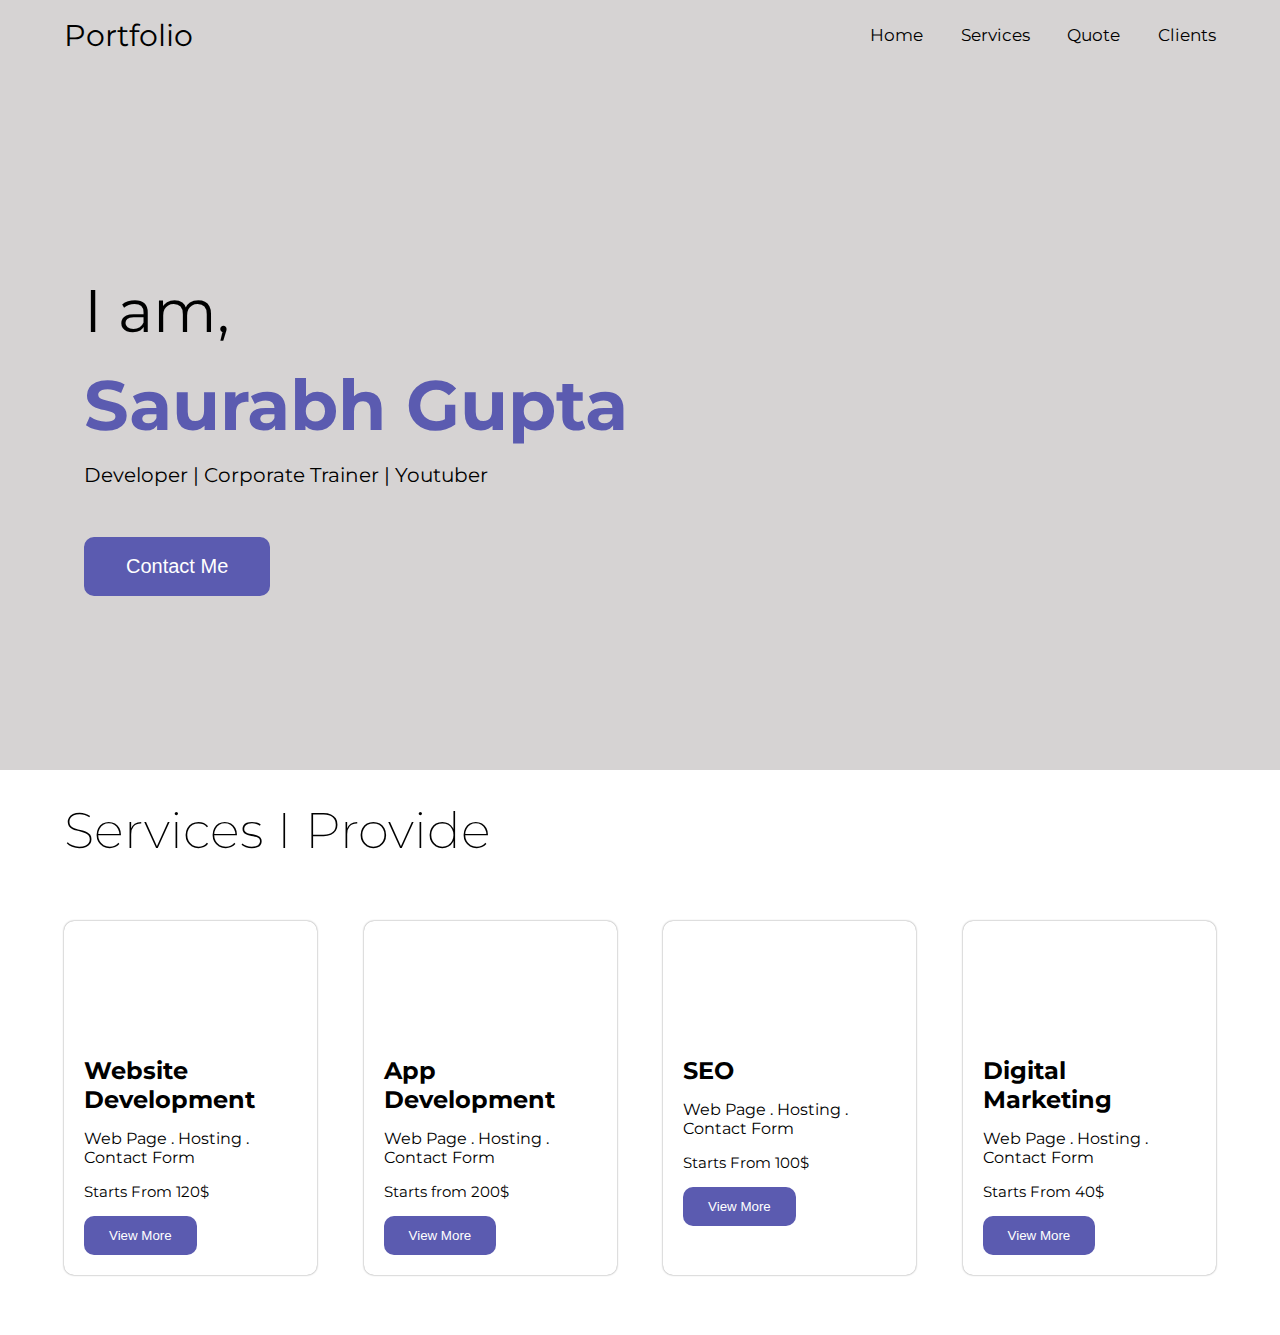
==== project/index.html @ 361332b0 "code files uploaded" ====
<!DOCTYPE html>
<html lang="en">
<head>
    <title>Portfolio</title>
    <link rel="stylesheet" href="https://cdnjs.cloudflare.com/ajax/libs/font-awesome/6.4.2/css/all.min.css" integrity="sha512-z3gLpd7yknf1YoNbCzqRKc4qyor8gaKU1qmn+CShxbuBusANI9QpRohGBreCFkKxLhei6S9CQXFEbbKuqLg0DA==" crossorigin="anonymous" referrerpolicy="no-referrer" />
    <link rel="stylesheet" href="./style.css">
</head>
<body>

    <!-- header  -->

        <header class="header">

                <div class="logo">
                    <p>Portfolio</p>
                </div>

                <nav class="nav">

                    <ul class="nav-links">
                        <li>Home</li>
                        <li>Services</li>
                        <li>Quote</li>
                        <li>Clients</li>
                    </ul>


                </nav>


        </header>


    <!-- banner  -->


        <section class="banner">

            <div class="details">
                <p class="t1">
                    I am,
                </p>
                <p class="t2">
                    Saurabh Gupta
                </p>
                <p class="desc">
                    Developer | Corporate Trainer | Youtuber
                </p>
                <button class="cta">
                    Contact Me
                </button>
            </div>

            <!-- <div class="person">
                <img class="person-img" src="./person.png" alt="">
            </div> -->

        </section>


    <!-- services  -->

        
        <section class="services">

            <h1 class="section-title">Services I Provide</h1>

            <div class="section-child">

                <div class="service">

                    <i class="fa-solid fa-laptop icon"></i>

                    <h2>Website Development</h2>

                    <p>Web Page . Hosting . Contact Form</p>

                    <p class="service-text">
                        Starts From 120$
                    </p>

                    <button class="service-btn">View More</button>


                </div>

                <div class="service">

                    <i class="fa-brands fa-app-store-ios icon"></i>

                    <h2>App Development</h2>

                    <p>Web Page . Hosting . Contact Form</p>

                    <p class="service-text">
                        Starts from 200$
                    </p>

                    <button class="service-btn">View More</button>


                </div>


                <div class="service">

                    <i class="fa-brands fa-google icon"></i>

                    <h2>SEO</h2>

                    <p>Web Page . Hosting . Contact Form</p>

                    <p class="service-text">
                        Starts From 100$
                    </p>

                    <button class="service-btn">View More</button>


                </div>

                <div class="service">

                    <i class="fa-brands fa-instagram icon"></i>

                    <h2>Digital Marketing</h2>

                    <p>Web Page . Hosting . Contact Form</p>

                    <p class="service-text">
                        Starts  From 40$
                    </p>

                    <button class="service-btn">View More</button>


                </div>


            </div>

        </section>


    <!-- acheivements  -->



    <!-- footer  -->
    
</body>
</html>
---- project/style.css ----
@import url('https://fonts.googleapis.com/css2?family=Montserrat:ital,wght@0,100;0,200;0,300;0,400;0,500;0,600;0,700;0,900;1,800&family=Mooli&display=swap');


*
{
    margin: 0px;
    padding: 0px;
    box-sizing: border-box;
}

.header 
{
    width: 100%;
    background-color: #d6d3d3;
    height: 70px;
    display: flex;
    padding-left: 5%;
    padding-right: 5%;
    justify-content: space-between;
     
    
}

 .logo 
{
    width: 15%;
    height: 70px;
    /* background-color: yellow; */
    display: flex;
    /* justify-content: center; */
    align-items: center;
    font-family: 'Montserrat', sans-serif;
    font-size: 30px;
}

.nav 
{
    width: 30%;
    height: 70px;
    /* background-color: blue; */
} 

.nav-links 
{
    height: 70px;
    width: 100%;
    /* background-color: red; */
    list-style-type:none;
    display: flex;
    align-items: center;
    justify-content: space-between;
    font-family: 'Montserrat', sans-serif;
    font-size: 17px;
}


/* banner css  */

.banner 
{
    width: 100%;
    height: 700px;
    background-color: #d6d3d3;
    padding-left: 5%;
    padding-right: 5%;
    padding-top: 30px;
   
    
    display: flex;
    align-items: center;


}


.details 
{
    width: 60%;
    padding: 20px;
    /* background-color: white; */
    font-family: 'Montserrat', sans-serif;
    display: flex;
    flex-direction: column;
    align-items: flex-start;
    row-gap: 15px;
}

.t1 
{
    font-size: 60px;
}

.t2 
{
    
    font-size: 70px;
    font-weight: 700;
    color: #5b5bb0;
}

.desc 
{
    font-size: 20px;
}

.cta 
{
    padding: 16px 40px;
    font-size: 20px;
    margin-top: 35px;
    background-color: #5b5bb0;
    color: white;
    border: 2px solid #5b5bb0;
    border-radius: 10px;
    cursor: pointer;
    transition: .2s;
    
}

.cta:hover 
{
    background-color: transparent;
    color: #5b5bb0;
}

.person 
{
    
    background-color: #5b5bb0;
    border-radius: 30px;
    padding: 30px;
    /* align-self: flex-end; */
}

.person-img 
{
    height: 400px;
}

/* services css  */

.services 
{
    width: 100%;
    padding: 30px 5%;
    /* background-color: red; */
}

.section-title
{
    font-family: 'Montserrat', sans-serif;
    font-size: 50px;
    font-weight: 200;
}


.section-child 
{
    width: 100%;
    padding: 30px 0px ;
    /* background-color: white; */
    margin-top: 30px;
    display: flex;
    column-gap: 4%;
    
}

.service 
{
    width: 22%;
    /* background-color: yellow; */
    display: flex;
    flex-direction: column;
    align-items: flex-start;
    padding: 20px;
    font-family: 'Montserrat', sans-serif;
    row-gap: 15px;
    box-shadow: 0 0 2px gray;
    border-radius: 10px;
    
}

.icon 
{
    padding: 50px;
    font-size: 70px;
    align-self: center;
    color: gray;
}

.service-text 
{
    font-size: 15px;
    
}

.service-btn 
{
    padding: 12px 25px;
    background-color: #5b5bb0;
    color: white;
    border: none;
    border-radius: 10px;

}
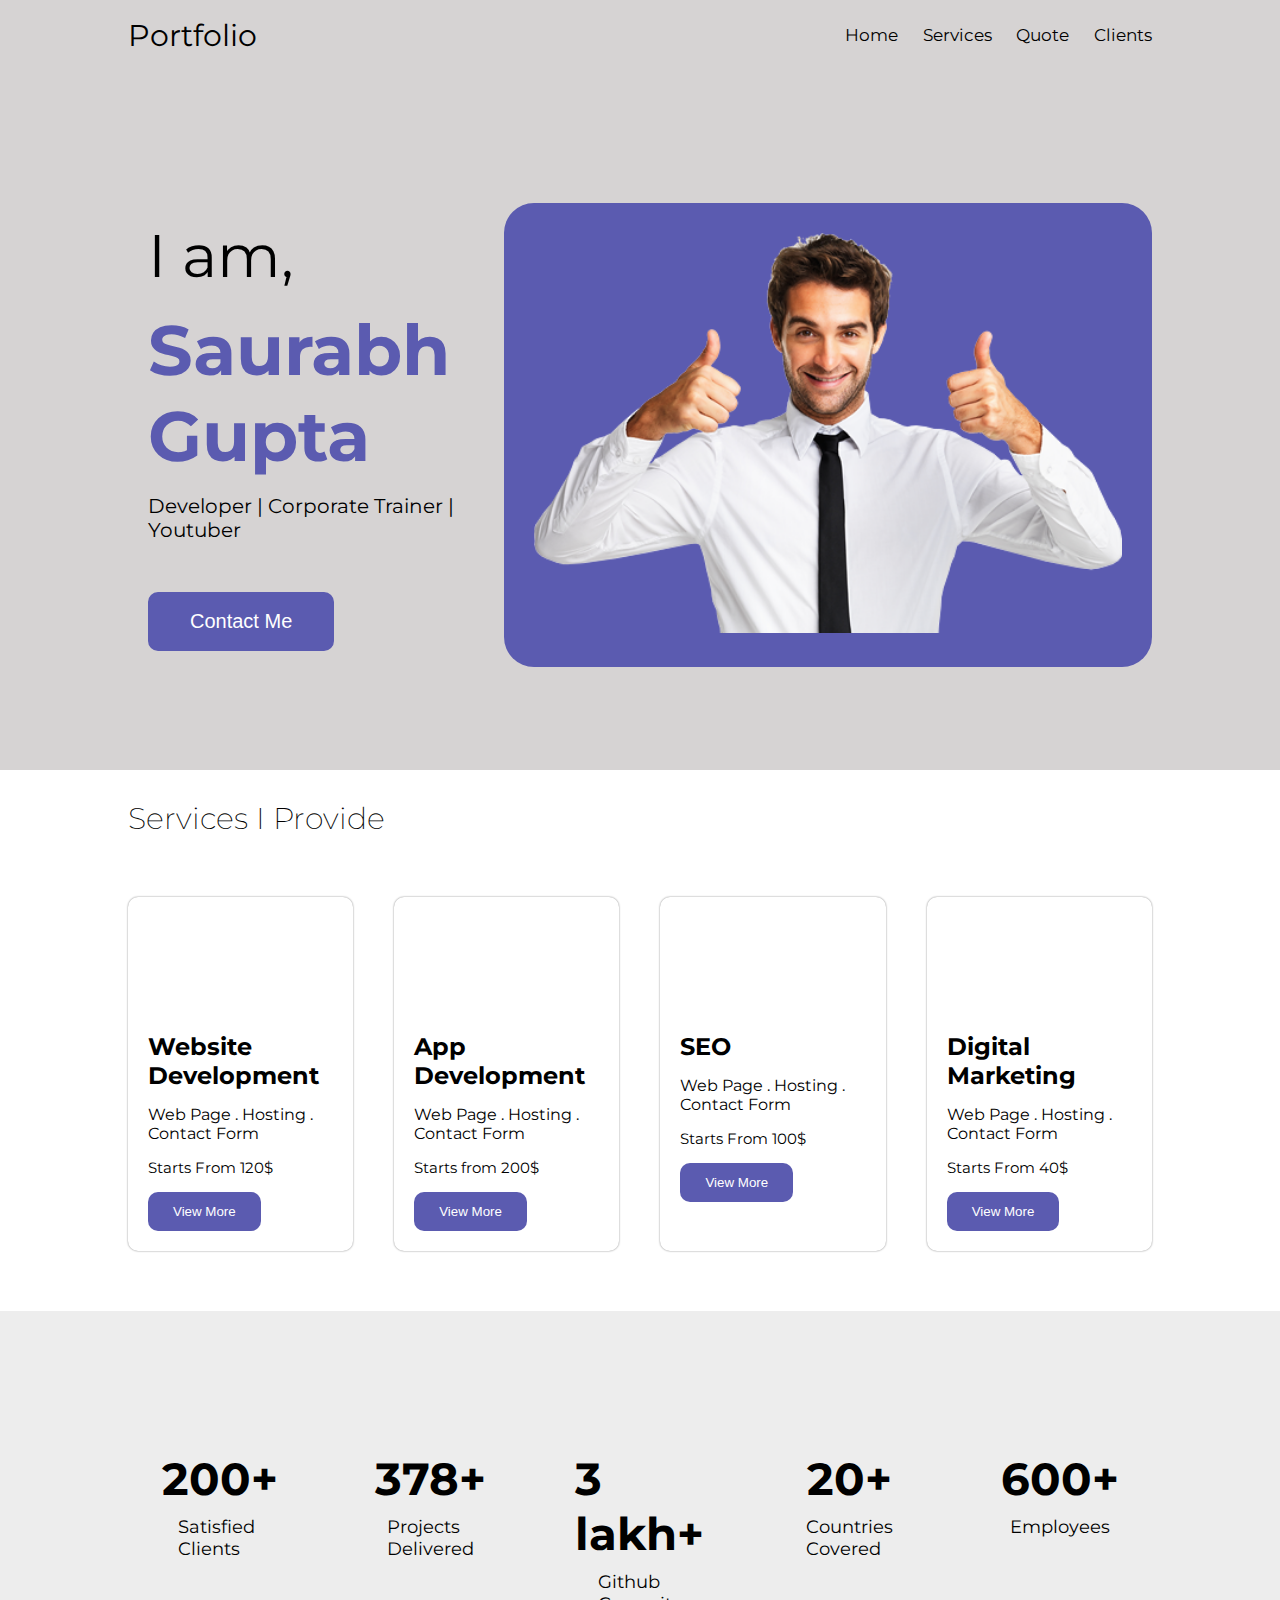
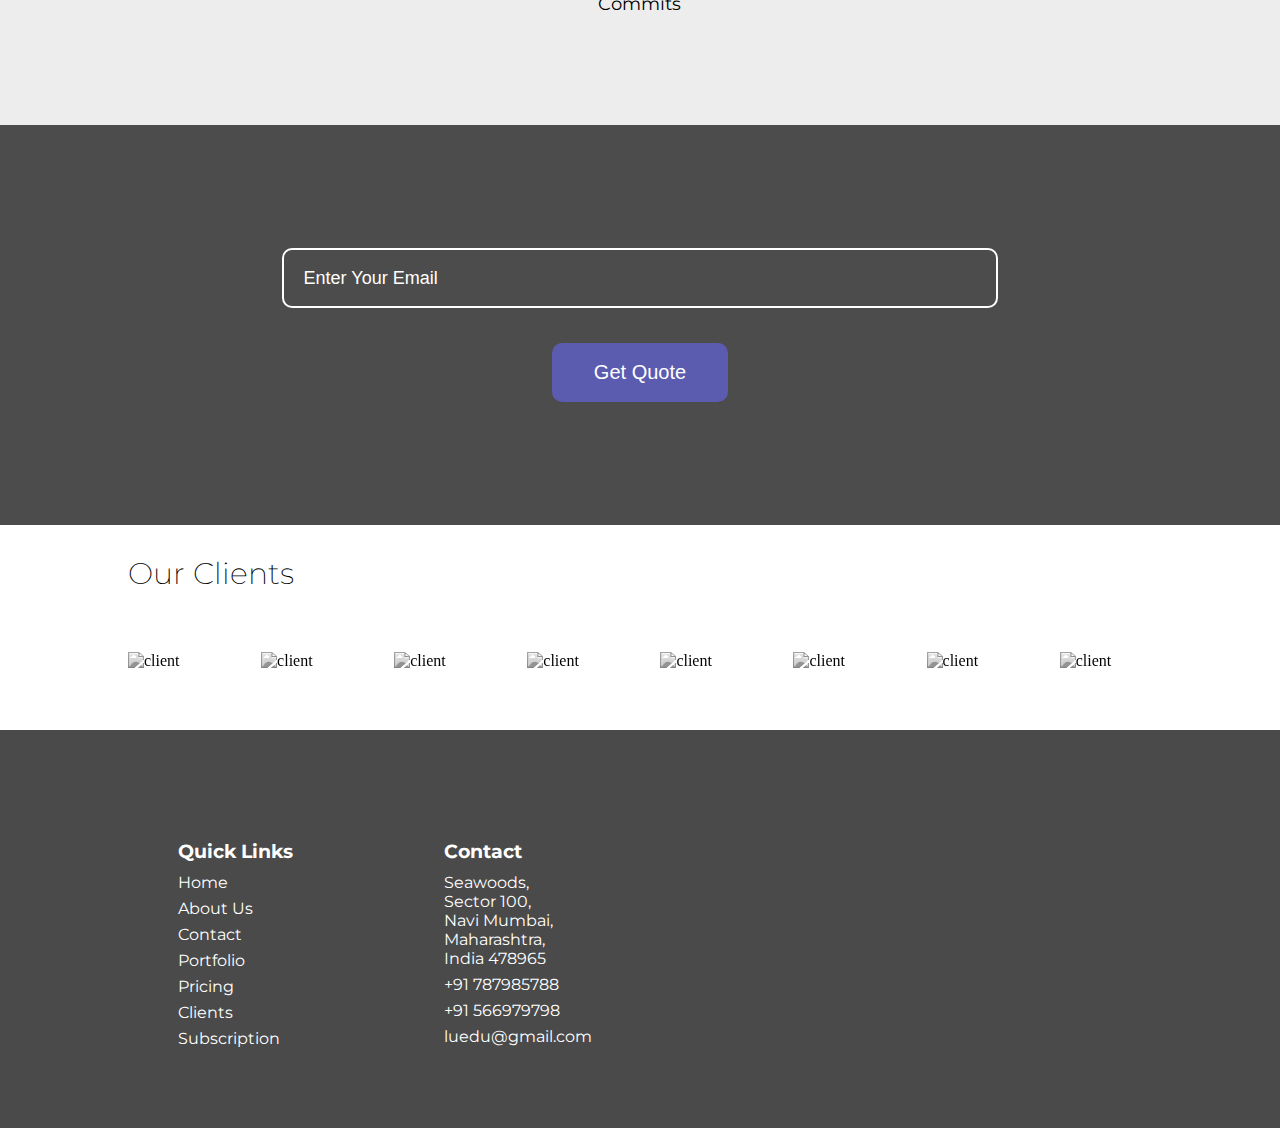
==== commit 52983dc1: "project code uploaded" ====
--- a/project/index.html
+++ b/project/index.html
@@ -51,9 +51,9 @@
                 </button>
             </div>
 
-            <!-- <div class="person">
+            <div class="person">
                 <img class="person-img" src="./person.png" alt="">
-            </div> -->
+            </div>
 
         </section>
 
@@ -142,11 +142,156 @@
         </section>
 
 
-    <!-- acheivements  -->
-
+    <!-- achievements  -->
+
+
+        <section class="achievements">
+
+            <div class="section-child achievements-child">
+
+                <div class="achievement">
+
+                    <p class="number">200+</p>
+                    <p class="tag">Satisfied Clients</p>
+
+                </div>
+
+                <div class="achievement">
+
+                    <p class="number">378+</p>
+                    <p class="tag">Projects Delivered</p>
+
+                </div>
+
+                <div class="achievement">
+
+                    <p class="number">3 lakh+</p>
+                    <p class="tag">Github Commits</p>
+
+                </div>
+
+                <div class="achievement">
+
+                    <p class="number">20+</p>
+                    <p class="tag">Countries Covered</p>
+
+                </div>
+
+                <div class="achievement">
+
+                    <p class="number">600+</p>
+                    <p class="tag">Employees</p>
+
+                </div>
+
+
+            </div>
+
+        </section>
+
+
+
+    <!-- quote section  -->
+
+        <section class="quote">
+            
+            <div class="overlay">
+
+                <div class="quote-area">
+
+                    <input type="text" class="inp-email" placeholder="Enter Your Email">
+
+                    <button class="cta">Get Quote</button>
+
+                </div>
+
+            </div>
+
+        </section>
+
+
+    <!-- clients  -->
+
+        
+    <section class="clients">
+
+        <h1 class="section-title">Our Clients</h1>
+
+        <div class="section-child client-section-child">
+
+            <img class="client-img" src="https://assets.stickpng.com/images/580b57fcd9996e24bc43c51f.png" alt="client">
+            <img class="client-img" src="https://upload.wikimedia.org/wikipedia/commons/thumb/9/96/Microsoft_logo_%282012%29.svg/2560px-Microsoft_logo_%282012%29.svg.png" alt="client">
+            <img class="client-img" src="https://logos-download.com/wp-content/uploads/2022/01/Deloitte_Digital_Logo.png" alt="client">
+            <img class="client-img" src="https://upload.wikimedia.org/wikipedia/commons/a/a9/Amazon_logo.svg" alt="client">
+            <img class="client-img" src="https://www.pngmart.com/files/10/Apple-Logo-PNG-Photos.png" alt="client">
+            <img class="client-img" src="https://upload.wikimedia.org/wikipedia/commons/thumb/7/7b/Meta_Platforms_Inc._logo.svg/948px-Meta_Platforms_Inc._logo.svg.png" alt="client">
+            <img class="client-img" src="https://brandslogos.com/wp-content/uploads/thumbs/accenture-logo-vector-2.svg" alt="client">
+            <img class="client-img" src="https://companieslogo.com/img/orig/WIT_BIG-0de2dc21.png?t=1648406781" alt="client">
+
+
+        </div>
+
+    </section>
 
 
     <!-- footer  -->
+
+    <footer class="footer">
+
+        <div class="section-child">
+
+            <div class="footer-child">
+
+                <h3>Quick Links</h3>
+
+                <ul class="footer-list">
+                    <li>Home</li>
+                    <li>About Us</li>
+                    <li>Contact</li>
+                    <li>Portfolio</li>
+                    <li>Pricing</li>
+                    <li>Clients</li>
+                    <li>Subscription</li>
+                </ul>
+
+            </div>
+
+            <div class="footer-child">
+
+                <h3>Contact</h3>
+
+                <ul class="footer-list">
+                    <li>
+                        Seawoods, Sector 100, Navi Mumbai, Maharashtra, India 478965
+                    </li>
+                    <li>
+                        +91 787985788
+                    </li>
+                    <li>
+                        +91 566979798
+                    </li>
+                    <li>
+                        luedu@gmail.com
+                    </li>
+                   
+                </ul>
+
+            </div>
+
+
+            <div class="footer-child map">
+
+                <iframe src="https://www.google.com/maps/embed?pb=!1m18!1m12!1m3!1d15088.27437038678!2d73.00510519779182!3d19.01669890301261!2m3!1f0!2f0!3f0!3m2!1i1024!2i768!4f13.1!3m3!1m2!1s0x3be7c20c57446235%3A0xf2065ffad82ad892!2sNexus%20Seawoods!5e0!3m2!1sen!2sin!4v1696083664986!5m2!1sen!2sin" width="100%" height="100%" style="border:0;" allowfullscreen="" loading="lazy" referrerpolicy="no-referrer-when-downgrade"></iframe>
+
+            </div>
+
+        </div>
+
+    </footer>
+
+
+
     
 </body>
-</html>+</html>
+
--- a/project/style.css
+++ b/project/style.css
@@ -15,8 +15,9 @@
     background-color: #d6d3d3;
     height: 70px;
     display: flex;
-    padding-left: 5%;
-    padding-right: 5%;
+    /* padding-left: 10%;
+    padding-right: 10%; */
+    padding: 0px 10%;
     justify-content: space-between;
      
     
@@ -62,11 +63,9 @@
     width: 100%;
     height: 700px;
     background-color: #d6d3d3;
-    padding-left: 5%;
-    padding-right: 5%;
+    padding-left: 10%;
+    padding-right: 10%;
     padding-top: 30px;
-   
-    
     display: flex;
     align-items: center;
 
@@ -143,14 +142,14 @@
 .services 
 {
     width: 100%;
-    padding: 30px 5%;
+    padding: 30px 10%;
     /* background-color: red; */
 }
 
 .section-title
 {
     font-family: 'Montserrat', sans-serif;
-    font-size: 50px;
+    font-size: 30px;
     font-weight: 200;
 }
 
@@ -203,4 +202,160 @@
     border: none;
     border-radius: 10px;
 
+}
+
+/* achievements */
+
+.achievements
+{
+    padding:30px 10%;
+    background-color: #ededed;
+    font-family: 'Montserrat', sans-serif;
+}
+
+.achievement
+{
+    width: 18%;
+    padding: 50px;
+    /* background-color: yellow; */
+    display: flex;
+    flex-direction: column;
+    align-items: center;
+    row-gap: 10px;
+}
+
+.achievements-child 
+{
+    column-gap: 2.5%;
+}
+
+.number
+{
+    font-size: 45px;
+    font-weight: bold;
+}
+
+.tag
+{
+    font-size: 18px;
+}
+
+
+/* quote css  */
+
+.quote 
+{
+    width: 100%;
+    height: 400px;
+    background-size: cover;
+    background-image: url('https://images.pexels.com/photos/39284/macbook-apple-imac-computer-39284.jpeg?auto=compress&cs=tinysrgb&w=1260&h=750&dpr=1');
+}
+
+.overlay 
+{
+    width: 100%;
+    height: 100%;
+    padding: 30px 10%;
+    background-color: rgba(0, 0, 0, .7);
+    display: flex;
+    align-items: center;
+}
+
+.quote-area
+{
+    width: 100%;
+    padding: 30px 0px;
+    /* background-color: white; */
+    display: flex;
+    flex-direction: column;
+    align-items: center;
+}
+
+.inp-email
+{
+    width: 70%;
+    height: 60px;
+    border: 2px solid white;
+    font-size: 18px;
+    text-indent: 20px;
+    border-radius: 10px;
+    background-color: transparent;
+    outline: none;
+}
+
+::placeholder
+{
+    color: white;
+}
+
+
+/* clients css  */
+
+.clients 
+{
+    width:100%;
+    padding: 30px 10%;
+    /* background-color: red; */
+}
+
+.client-section-child
+{
+    /* background-color: white; */
+    column-gap: 5%;
+    flex-wrap: wrap;
+    align-items: center;
+    row-gap: 30px;
+}
+
+.client-img
+{
+    width: 8%;
+    filter: grayscale(100%);
+    transition: .3s;
+    cursor: pointer;
+    
+}
+
+.client-img:hover 
+{
+    filter: grayscale(0);
+    transform: scale(1.2);
+}
+
+/* footer css  */
+
+
+.footer  
+{
+    width: 100%;
+    padding: 30px 10%;
+   background-color: #4a4a4a;
+   font-family: 'Montserrat', sans-serif;
+   color: white;
+}
+
+
+
+.footer-child
+{
+    width: 22%;
+    padding: 20px 50px;
+    /* background-color: gray; */
+    display: flex;
+    flex-direction: column;
+    row-gap: 10px;
+}
+
+.footer-list
+{
+    list-style-type: none;
+    display: flex;
+    flex-direction: column;
+    row-gap: 7px;
+}
+
+.map 
+{
+    width: 46%;
+    padding: 0;
 }